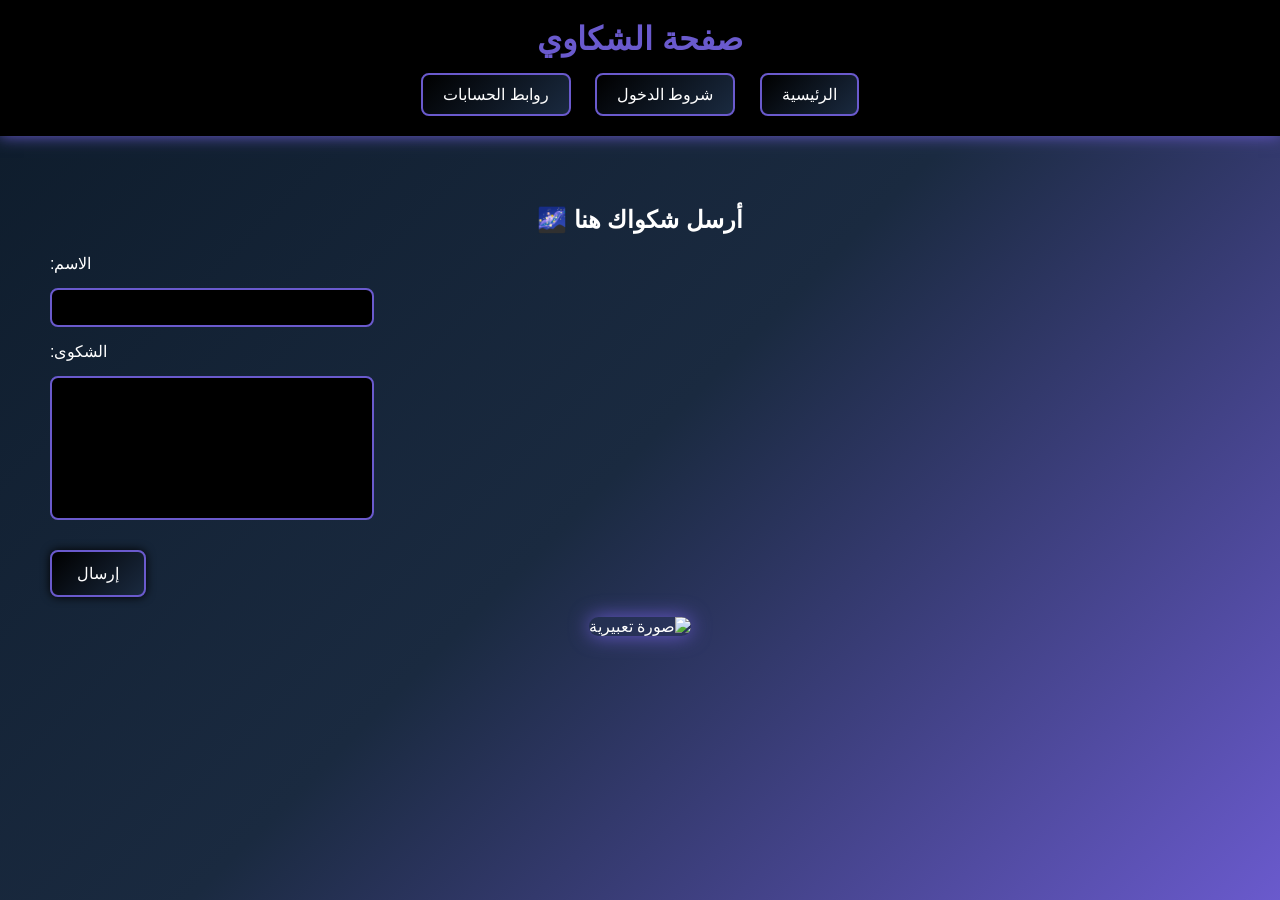
==== complaints.html @ ffcff557 "Add files via upload" ====
<!DOCTYPE html>
<html lang="ar">
<head>
  <meta charset="UTF-8">
  <title>الشكاوي</title>
  <link rel="stylesheet" href="style.css">
  <script src="script.js" defer></script>
</head>
<body>
  <header>
    <h1>صفحة الشكاوي</h1>
    <nav>
      <a href="index.html">الرئيسية</a>
      <a href="rules.html">شروط الدخول</a>
      <a href="links.html">روابط الحسابات</a>
    </nav>
  </header>

  <section class="form-section">
    <h2>أرسل شكواك هنا 🌌</h2>
    <form>
      <label>الاسم:</label>
      <input type="text" required>
      <label>الشكوى:</label>
      <textarea required></textarea>
      <button type="submit">إرسال</button>
    </form>
    <img src="complaint.jpg" alt="صورة تعبيرية">
  </section>
</body>
</html>
---- style.css ----
/* إعدادات عامة */
body {
  margin: 0;
  font-family: 'Poppins', sans-serif;
  background: linear-gradient(135deg, #0d1b2a, #1a2a40, #6a5acd);
  color: #fff;
  min-height: 100vh;
  direction: rtl; /* من اليمين لليسار */
  text-align: right; /* النصوص تبدأ من اليمين */
}

/* الهيدر */
header {
  background: #000;
  padding: 20px;
  text-align: center;
  box-shadow: 0 0 15px #6a5acd;
}

header h1 {
  color: #6a5acd;
  margin: 0;
}

/* روابط التنقل كأزرار */
nav {
  margin-top: 15px;
}

nav a {
  display: inline-block;
  padding: 10px 20px;
  margin: 0 10px;
  color: #fff;
  border: 2px solid #6a5acd;
  border-radius: 8px;
  text-decoration: none;
  background: linear-gradient(135deg, #000, #1a2a40);
  transition: all 0.3s ease;
  box-shadow: 0 0 10px #000;
  animation: pulse 2s infinite;
}

nav a:hover {
  background: linear-gradient(135deg, #1a2a40, #6a5acd);
  color: #00aaff;
  box-shadow: 0 0 20px #6a5acd, 0 0 40px #00aaff;
  transform: scale(1.1);
}

/* الأقسام */
section {
  text-align: center;
  padding: 50px;
}

section img {
  width: 400px;
  border-radius: 15px;
  box-shadow: 0 0 20px #6a5acd;
  margin-top: 20px;
}

/* الأزرار */
button {
  background: linear-gradient(135deg, #000, #1a2a40);
  color: #fff;
  border: 2px solid #6a5acd;
  padding: 12px 25px;
  font-size: 16px;
  border-radius: 8px;
  cursor: pointer;
  transition: all 0.3s ease;
  box-shadow: 0 0 10px #000;
  margin-top: 15px;
  animation: pulse 2s infinite;
}

button:hover {
  background: linear-gradient(135deg, #1a2a40, #6a5acd);
  color: #00aaff;
  box-shadow: 0 0 20px #6a5acd, 0 0 40px #00aaff;
  transform: scale(1.05);
}

/* تأثير وميض متكرر */
@keyframes pulse {
  0% { box-shadow: 0 0 10px #6a5acd; }
  50% { box-shadow: 0 0 20px #00aaff; }
  100% { box-shadow: 0 0 10px #6a5acd; }
}

/* الفورم */
form {
  display: flex;
  flex-direction: column;
  align-items: flex-end; /* الحقول تبدأ من اليمين */
  gap: 15px;
}

input, textarea {
  width: 300px;
  padding: 10px;
  border-radius: 8px;
  border: 2px solid #6a5acd;
  background: #000;
  color: #fff;
}

textarea {
  height: 120px;
  resize: none;
}

/* روابط الحسابات كأزرار */
.social-links {
  display: flex;
  justify-content: center;
  gap: 20px;
  flex-wrap: wrap;
  margin-top: 30px;
}

.social-links a {
  display: inline-block;
  text-decoration: none;
  color: #fff;
  border: 2px solid #6a5acd;
  border-radius: 8px;
  padding: 12px 25px;
  background: linear-gradient(135deg, #000, #1a2a40);
  transition: all 0.3s ease;
  box-shadow: 0 0 10px #000;
  animation: pulse 2s infinite;
}

.social-links a:hover {
  background: linear-gradient(135deg, #1a2a40, #6a5acd);
  color: #00aaff;
  box-shadow: 0 0 20px #6a5acd, 0 0 40px #00aaff;
  transform: scale(1.1);
}

/* بوكسات القوانين */
.rules {
  display: flex;
  flex-direction: column;
  align-items: flex-end; /* البوكسات تبدأ من اليمين */
  gap: 20px;
}

.rule-box {
  background: linear-gradient(135deg, #000, #1a2a40);
  border: 2px solid #6a5acd;
  border-radius: 12px;
  padding: 20px;
  width: 80%;
  max-width: 600px;
  color: #fff;
  box-shadow: 0 0 15px #6a5acd;
  display: flex;
  align-items: center;
  gap: 15px;
  transition: transform 0.3s ease, box-shadow 0.3s ease;
}

.rule-box:hover {
  transform: scale(1.05);
  box-shadow: 0 0 25px #00aaff, 0 0 40px #6a5acd;
}

.rule-number {
  background: #6a5acd;
  color: #fff;
  font-weight: bold;
  font-size: 20px;
  border-radius: 50%;
  width: 40px;
  height: 40px;
  display: flex;
  align-items: center;
  justify-content: center;
  box-shadow: 0 0 10px #00aaff;
}

/* الفوتر */
footer {
  background: #000;
  text-align: center;
  padding: 15px;
  margin-top: 30px;
  box-shadow: 0 -5px 15px #6a5acd;
}
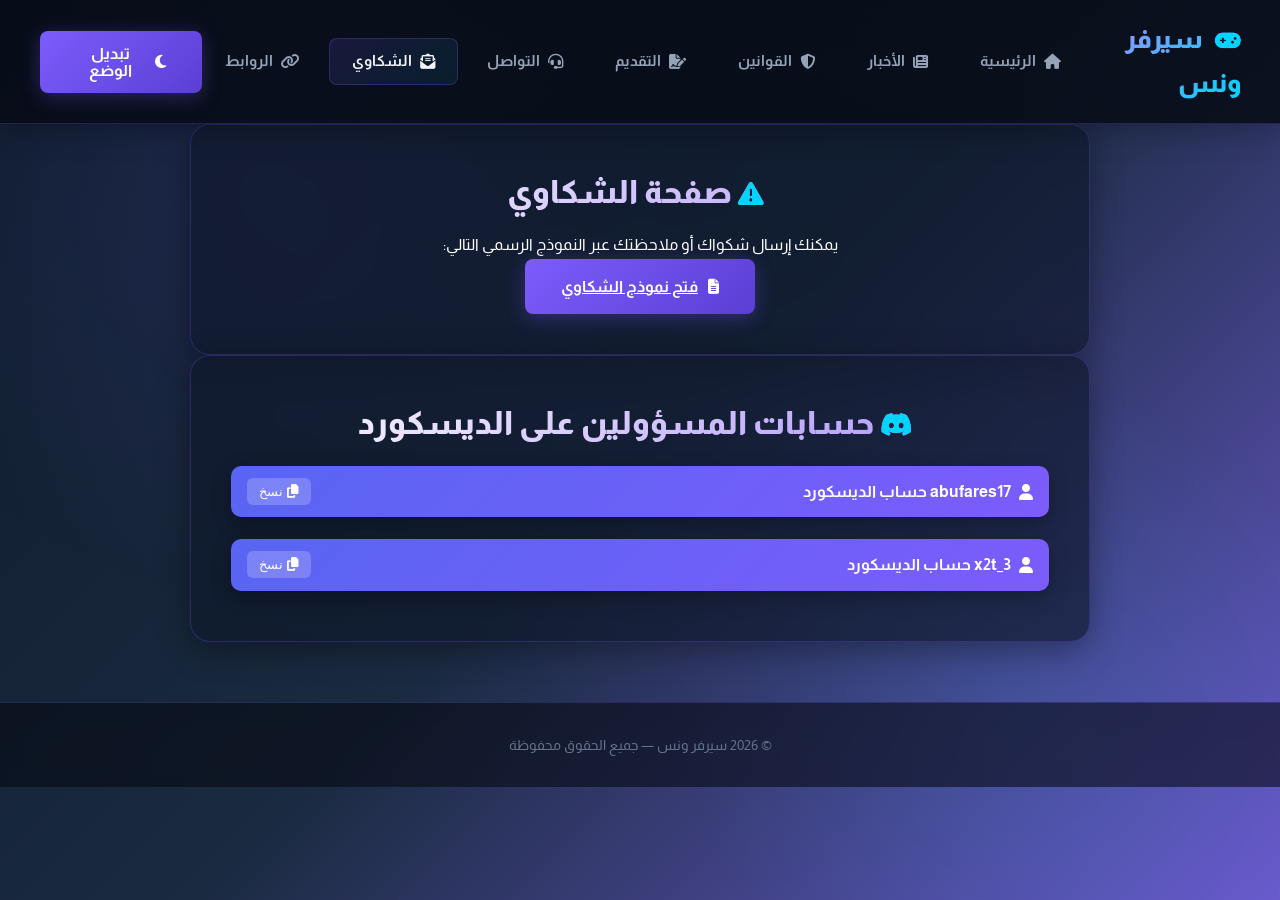
==== commit 0b594591: "Add files via upload" ====
--- a/complaints.html
+++ b/complaints.html
@@ -1,31 +1,98 @@
-<!DOCTYPE html>
-<html lang="ar">
-<head>
-  <meta charset="UTF-8">
-  <title>الشكاوي</title>
-  <link rel="stylesheet" href="style.css">
-  <script src="script.js" defer></script>
-</head>
-<body>
-  <header>
-    <h1>صفحة الشكاوي</h1>
-    <nav>
-      <a href="index.html">الرئيسية</a>
-      <a href="rules.html">شروط الدخول</a>
-      <a href="links.html">روابط الحسابات</a>
-    </nav>
-  </header>
-
-  <section class="form-section">
-    <h2>أرسل شكواك هنا 🌌</h2>
-    <form>
-      <label>الاسم:</label>
-      <input type="text" required>
-      <label>الشكوى:</label>
-      <textarea required></textarea>
-      <button type="submit">إرسال</button>
-    </form>
-    <img src="complaint.jpg" alt="صورة تعبيرية">
-  </section>
-</body>
-</html>
+<!DOCTYPE html>
+<html lang="ar">
+<head>
+  <meta charset="UTF-8">
+  <title>سيرفر ونس | الشكاوي</title>
+  <link rel="stylesheet" href="https://cdnjs.cloudflare.com/ajax/libs/font-awesome/6.5.1/css/all.min.css">
+  <link rel="stylesheet" href="style.css">
+</head>
+<body class="night-mode">
+
+<header>
+  <h1><i class="fa-solid fa-gamepad"></i> سيرفر ونس</h1>
+  <nav>
+    <a href="index.html"><i class="fa-solid fa-house"></i> الرئيسية</a>
+    <a href="news.html"><i class="fa-solid fa-newspaper"></i> الأخبار</a>
+    <a href="rules.html"><i class="fa-solid fa-shield-halved"></i> القوانين</a>
+    <a href="apply.html"><i class="fa-solid fa-file-signature"></i> التقديم</a>
+    <a href="contact.html"><i class="fa-solid fa-headset"></i> التواصل</a>
+    <a href="complaints.html" class="active"><i class="fa-solid fa-envelope-open-text"></i> الشكاوي</a>
+    <a href="links.html"><i class="fa-solid fa-link"></i> الروابط</a>
+  </nav>
+  <button id="modeToggle" class="btn"><i class="fa-solid fa-moon"></i> تبديل الوضع</button>
+</header>
+
+<!-- قسم الشكاوي -->
+<section class="glass-card">
+  <h2><i class="fa-solid fa-triangle-exclamation"></i> صفحة الشكاوي</h2>
+  <p>يمكنك إرسال شكواك أو ملاحظتك عبر النموذج الرسمي التالي:</p>
+
+  <div class="complaints-link">
+    <a href="https://forms.gle/DbbX9e5qrX4xj8S47" target="_blank" class="btn">
+      <i class="fa-solid fa-file-lines"></i> فتح نموذج الشكاوي
+    </a>
+  </div>
+</section>
+
+<!-- حسابات المسؤولين على الديسكورد -->
+<section class="discord-accounts glass-card">
+  <h2><i class="fa-brands fa-discord"></i> حسابات المسؤولين على الديسكورد</h2>
+  <ul class="discord-list">
+    <li>
+      <span class="discord-user"><i class="fa-solid fa-user"></i> abufares17     حساب الديسكورد</span>
+      <button class="copy-btn"><i class="fa-solid fa-copy"></i> نسخ</button>
+    </li>
+    <li>
+      <span class="discord-user"><i class="fa-solid fa-user"></i> x2t_3     حساب الديسكورد</span>
+      <button class="copy-btn"><i class="fa-solid fa-copy"></i> نسخ</button>
+    </li>
+  </ul>
+</section>
+
+<!-- Toast للإشعارات -->
+<div id="toast" class="toast"></div>
+
+<footer>
+  <p>© 2026 سيرفر ونس — جميع الحقوق محفوظة</p>
+</footer>
+
+<script>
+  // تبديل الوضع الليلي والنهاري
+  const toggleBtn = document.getElementById("modeToggle");
+  toggleBtn.addEventListener("click", () => {
+    const body = document.body;
+    if (body.classList.contains("night-mode")) {
+      body.classList.remove("night-mode");
+      body.classList.add("day-mode");
+      toggleBtn.innerHTML = '<i class="fa-solid fa-sun"></i> الوضع النهاري';
+    } else {
+      body.classList.remove("day-mode");
+      body.classList.add("night-mode");
+      toggleBtn.innerHTML = '<i class="fa-solid fa-moon"></i> الوضع الليلي';
+    }
+  });
+
+  // دالة إظهار Toast
+  function showToast(message, type = "success") {
+    const toast = document.getElementById("toast");
+    if (!toast) return;
+    toast.textContent = message;
+    toast.className = "toast " + type + " show";
+    setTimeout(() => { toast.classList.remove("show"); }, 3000);
+  }
+
+  // أزرار نسخ حسابات الديسكورد
+  document.querySelectorAll(".copy-btn").forEach((btn) => {
+    btn.addEventListener("click", () => {
+      const user = btn.parentElement.querySelector(".discord-user").textContent.trim();
+      navigator.clipboard.writeText(user).then(() => {
+        showToast("📋 تم نسخ الحساب: " + user);
+      }).catch(() => {
+        showToast("❌ حدث خطأ أثناء النسخ", "error");
+      });
+    });
+  });
+</script>
+
+</body>
+</html>
--- a/style.css
+++ b/style.css
@@ -1,193 +1,815 @@
-/* إعدادات عامة */
-body {
-  margin: 0;
-  font-family: 'Poppins', sans-serif;
-  background: linear-gradient(135deg, #0d1b2a, #1a2a40, #6a5acd);
-  color: #fff;
-  min-height: 100vh;
-  direction: rtl; /* من اليمين لليسار */
-  text-align: right; /* النصوص تبدأ من اليمين */
-}
-
-/* الهيدر */
-header {
-  background: #000;
-  padding: 20px;
-  text-align: center;
-  box-shadow: 0 0 15px #6a5acd;
-}
-
-header h1 {
-  color: #6a5acd;
-  margin: 0;
-}
-
-/* روابط التنقل كأزرار */
-nav {
-  margin-top: 15px;
-}
-
-nav a {
-  display: inline-block;
-  padding: 10px 20px;
-  margin: 0 10px;
-  color: #fff;
-  border: 2px solid #6a5acd;
-  border-radius: 8px;
-  text-decoration: none;
-  background: linear-gradient(135deg, #000, #1a2a40);
-  transition: all 0.3s ease;
-  box-shadow: 0 0 10px #000;
-  animation: pulse 2s infinite;
-}
-
-nav a:hover {
-  background: linear-gradient(135deg, #1a2a40, #6a5acd);
-  color: #00aaff;
-  box-shadow: 0 0 20px #6a5acd, 0 0 40px #00aaff;
-  transform: scale(1.1);
-}
-
-/* الأقسام */
-section {
-  text-align: center;
-  padding: 50px;
-}
-
-section img {
-  width: 400px;
-  border-radius: 15px;
-  box-shadow: 0 0 20px #6a5acd;
-  margin-top: 20px;
-}
-
-/* الأزرار */
-button {
-  background: linear-gradient(135deg, #000, #1a2a40);
-  color: #fff;
-  border: 2px solid #6a5acd;
-  padding: 12px 25px;
-  font-size: 16px;
-  border-radius: 8px;
-  cursor: pointer;
-  transition: all 0.3s ease;
-  box-shadow: 0 0 10px #000;
-  margin-top: 15px;
-  animation: pulse 2s infinite;
-}
-
-button:hover {
-  background: linear-gradient(135deg, #1a2a40, #6a5acd);
-  color: #00aaff;
-  box-shadow: 0 0 20px #6a5acd, 0 0 40px #00aaff;
-  transform: scale(1.05);
-}
-
-/* تأثير وميض متكرر */
-@keyframes pulse {
-  0% { box-shadow: 0 0 10px #6a5acd; }
-  50% { box-shadow: 0 0 20px #00aaff; }
-  100% { box-shadow: 0 0 10px #6a5acd; }
-}
-
-/* الفورم */
-form {
-  display: flex;
-  flex-direction: column;
-  align-items: flex-end; /* الحقول تبدأ من اليمين */
-  gap: 15px;
-}
-
-input, textarea {
-  width: 300px;
-  padding: 10px;
-  border-radius: 8px;
-  border: 2px solid #6a5acd;
-  background: #000;
-  color: #fff;
-}
-
-textarea {
-  height: 120px;
-  resize: none;
-}
-
-/* روابط الحسابات كأزرار */
-.social-links {
-  display: flex;
-  justify-content: center;
-  gap: 20px;
-  flex-wrap: wrap;
-  margin-top: 30px;
-}
-
-.social-links a {
-  display: inline-block;
-  text-decoration: none;
-  color: #fff;
-  border: 2px solid #6a5acd;
-  border-radius: 8px;
-  padding: 12px 25px;
-  background: linear-gradient(135deg, #000, #1a2a40);
-  transition: all 0.3s ease;
-  box-shadow: 0 0 10px #000;
-  animation: pulse 2s infinite;
-}
-
-.social-links a:hover {
-  background: linear-gradient(135deg, #1a2a40, #6a5acd);
-  color: #00aaff;
-  box-shadow: 0 0 20px #6a5acd, 0 0 40px #00aaff;
-  transform: scale(1.1);
-}
-
-/* بوكسات القوانين */
-.rules {
-  display: flex;
-  flex-direction: column;
-  align-items: flex-end; /* البوكسات تبدأ من اليمين */
-  gap: 20px;
-}
-
-.rule-box {
-  background: linear-gradient(135deg, #000, #1a2a40);
-  border: 2px solid #6a5acd;
-  border-radius: 12px;
-  padding: 20px;
-  width: 80%;
-  max-width: 600px;
-  color: #fff;
-  box-shadow: 0 0 15px #6a5acd;
-  display: flex;
-  align-items: center;
-  gap: 15px;
-  transition: transform 0.3s ease, box-shadow 0.3s ease;
-}
-
-.rule-box:hover {
-  transform: scale(1.05);
-  box-shadow: 0 0 25px #00aaff, 0 0 40px #6a5acd;
-}
-
-.rule-number {
-  background: #6a5acd;
-  color: #fff;
-  font-weight: bold;
-  font-size: 20px;
-  border-radius: 50%;
-  width: 40px;
-  height: 40px;
-  display: flex;
-  align-items: center;
-  justify-content: center;
-  box-shadow: 0 0 10px #00aaff;
-}
-
-/* الفوتر */
-footer {
-  background: #000;
-  text-align: center;
-  padding: 15px;
-  margin-top: 30px;
-  box-shadow: 0 -5px 15px #6a5acd;
-}
+@import url('https://fonts.googleapis.com/css2?family=Almarai:wght@300;400;700;800&display=swap');
+.discord-list {
+  list-style: none;
+  padding: 0;
+  margin-top: 16px;
+}
+
+.discord-list li {
+  background: linear-gradient(135deg, #5865F2, #7c5cfc);
+  color: #fff;
+  padding: 12px 16px;
+  border-radius: 10px;
+  display: flex;
+  justify-content: space-between;
+  align-items: center;
+  margin-bottom: 10px;
+}
+
+.copy-btn {
+  background: rgba(255,255,255,0.2);
+  border: none;
+  color: #fff;
+  padding: 6px 12px;
+  border-radius: 6px;
+  cursor: pointer;
+}
+
+.copy-btn:hover {
+  background: rgba(255,255,255,0.4);
+}
+
+.toast {
+  position: fixed;
+  bottom: 20px;
+  right: 20px;
+  background: #333;
+  color: #fff;
+  padding: 10px 16px;
+  border-radius: 6px;
+  opacity: 0;
+  transition: opacity 0.3s;
+}
+
+.toast.show {
+  opacity: 1;
+}
+
+/* الوضع النهاري */
+body.day-mode {
+  background: linear-gradient(135deg, #f0f0f0, #ffffff);
+  color: #000;
+}
+
+header.day-mode, footer.day-mode {
+  background: #e0e0e0;
+  color: #000;
+  box-shadow: 0 0 10px #999;
+}
+
+nav a.day-mode {
+  background: #fff;
+  color: #000;
+  border: 2px solid #999;
+}
+
+/* الوضع الليلي */
+body.night-mode {
+  background: linear-gradient(135deg, #0d1b2a, #1a2a40, #6a5acd);
+  color: #fff;
+}
+
+header.night-mode, footer.night-mode {
+  background: #000;
+  color: #fff;
+  box-shadow: 0 0 15px #6a5acd;
+}
+
+nav a.night-mode {
+  background: linear-gradient(135deg, #000, #1a2a40);
+  color: #fff;
+  border: 2px solid #6a5acd;
+}
+
+/* ===== CSS Variables ===== */
+:root {
+  --primary: #7c5cfc;
+  --primary-light: #a78bfa;
+  --primary-dark: #5b3fd4;
+  --accent: #00d4ff;
+  --accent-glow: rgba(0, 212, 255, 0.3);
+  --bg-deep: #070b14;
+  --bg-dark: #0c1222;
+  --bg-card: rgba(15, 23, 42, 0.65);
+  --bg-glass: rgba(124, 92, 252, 0.08);
+  --border-glass: rgba(124, 92, 252, 0.25);
+  --text-primary: #f1f5f9;
+  --text-secondary: #94a3b8;
+  --text-muted: #64748b;
+  --radius-sm: 8px;
+  --radius-md: 14px;
+  --radius-lg: 20px;
+  --radius-xl: 28px;
+  --shadow-glow: 0 0 30px rgba(124, 92, 252, 0.15);
+  --shadow-card: 0 8px 32px rgba(0, 0, 0, 0.35);
+  --transition: all 0.35s cubic-bezier(0.4, 0, 0.2, 1);
+}
+
+/* ===== Reset & Base ===== */
+*, *::before, *::after {
+  margin: 0;
+  padding: 0;
+  box-sizing: border-box;
+}
+
+html {
+  scroll-behavior: smooth;
+}
+
+body {
+  font-family: 'Almarai', sans-serif;
+  background: var(--bg-deep);
+  color: var(--text-primary);
+  min-height: 100vh;
+  direction: rtl;
+  text-align: right;
+  overflow-x: hidden;
+  line-height: 1.7;
+}
+
+/* ===== Animated Background ===== */
+body::before {
+  content: '';
+  position: fixed;
+  top: 0;
+  left: 0;
+  width: 100%;
+  height: 100%;
+  background:
+    radial-gradient(ellipse 600px 600px at 20% 20%, rgba(124, 92, 252, 0.12) 0%, transparent 70%),
+    radial-gradient(ellipse 500px 500px at 80% 80%, rgba(0, 212, 255, 0.08) 0%, transparent 70%),
+    radial-gradient(ellipse 400px 400px at 50% 50%, rgba(124, 92, 252, 0.05) 0%, transparent 70%);
+  pointer-events: none;
+  z-index: 0;
+  animation: bgShift 12s ease-in-out infinite alternate;
+}
+
+@keyframes bgShift {
+  0% { opacity: 0.7; transform: scale(1); }
+  100% { opacity: 1; transform: scale(1.05); }
+}
+
+/* ===== Header ===== */
+header {
+  position: sticky;
+  top: 0;
+  z-index: 100;
+  background: rgba(7, 11, 20, 0.85);
+  backdrop-filter: blur(20px);
+  -webkit-backdrop-filter: blur(20px);
+  border-bottom: 1px solid var(--border-glass);
+  padding: 18px 40px;
+  display: flex;
+  align-items: center;
+  justify-content: space-between;
+  box-shadow: 0 4px 30px rgba(0, 0, 0, 0.3);
+}
+
+header h1 {
+  font-size: 1.6rem;
+  font-weight: 800;
+  background: linear-gradient(135deg, var(--primary-light), var(--accent));
+  -webkit-background-clip: text;
+  -webkit-text-fill-color: transparent;
+  background-clip: text;
+  letter-spacing: -0.5px;
+}
+
+header h1 i {
+  -webkit-text-fill-color: var(--accent);
+  margin-left: 8px;
+  font-size: 1.3rem;
+}
+
+/* ===== Navigation ===== */
+nav {
+  display: flex;
+  align-items: center;
+  gap: 6px;
+}
+
+nav a {
+  display: inline-flex;
+  align-items: center;
+  gap: 8px;
+  padding: 10px 22px;
+  color: var(--text-secondary);
+  text-decoration: none;
+  font-size: 0.92rem;
+  font-weight: 700;
+  border-radius: var(--radius-sm);
+  border: 1px solid transparent;
+  background: transparent;
+  transition: var(--transition);
+  position: relative;
+}
+
+nav a i {
+  font-size: 0.95rem;
+  transition: var(--transition);
+}
+
+nav a:hover {
+  color: var(--text-primary);
+  background: var(--bg-glass);
+  border-color: var(--border-glass);
+  transform: translateY(-2px);
+}
+
+nav a:hover i {
+  color: var(--accent);
+}
+
+nav a.active {
+  color: var(--text-primary);
+  background: linear-gradient(135deg, rgba(124, 92, 252, 0.15), rgba(0, 212, 255, 0.08));
+  border-color: var(--border-glass);
+}
+
+/* ===== Hero Section ===== */
+.hero {
+  position: relative;
+  z-index: 1;
+  text-align: center;
+  padding: 100px 40px 80px;
+  max-width: 900px;
+  margin: 0 auto;
+}
+
+.hero h2 {
+  font-size: 2.8rem;
+  font-weight: 800;
+  line-height: 1.3;
+  margin-bottom: 20px;
+  background: linear-gradient(135deg, #ffffff, var(--primary-light));
+  -webkit-background-clip: text;
+  -webkit-text-fill-color: transparent;
+  background-clip: text;
+}
+
+.hero h2 i {
+  -webkit-text-fill-color: var(--accent);
+  font-size: 2.2rem;
+  animation: floatIcon 3s ease-in-out infinite;
+}
+
+@keyframes floatIcon {
+  0%, 100% { transform: translateY(0); }
+  50% { transform: translateY(-8px); }
+}
+
+.hero p {
+  font-size: 1.2rem;
+  color: var(--text-secondary);
+  margin-bottom: 40px;
+  max-width: 550px;
+  margin-left: auto;
+  margin-right: auto;
+}
+
+.hero .hero-badge {
+  display: inline-flex;
+  align-items: center;
+  gap: 8px;
+  background: var(--bg-glass);
+  border: 1px solid var(--border-glass);
+  border-radius: 50px;
+  padding: 8px 20px;
+  font-size: 0.85rem;
+  color: var(--primary-light);
+  margin-bottom: 24px;
+  backdrop-filter: blur(10px);
+}
+
+.hero .hero-badge i {
+  color: var(--accent);
+}
+
+.hero img {
+  width: 100%;
+  max-width: 550px;
+  border-radius: var(--radius-lg);
+  border: 1px solid var(--border-glass);
+  box-shadow:
+    0 20px 60px rgba(0, 0, 0, 0.4),
+    0 0 40px rgba(124, 92, 252, 0.1);
+  transition: var(--transition);
+  margin-top: 20px;
+}
+
+.hero img:hover {
+  transform: scale(1.02);
+  box-shadow:
+    0 25px 70px rgba(0, 0, 0, 0.5),
+    0 0 60px rgba(124, 92, 252, 0.2);
+}
+
+/* ===== Page Sections ===== */
+section {
+  position: relative;
+  z-index: 1;
+  text-align: center;
+  padding: 60px 40px 80px;
+  max-width: 900px;
+  margin: 0 auto;
+}
+
+section h2 {
+  font-size: 2rem;
+  font-weight: 800;
+  margin-bottom: 12px;
+  background: linear-gradient(135deg, #ffffff, var(--primary-light));
+  -webkit-background-clip: text;
+  -webkit-text-fill-color: transparent;
+  background-clip: text;
+}
+
+section h2 i {
+  -webkit-text-fill-color: var(--accent);
+  margin-right: 10px;
+  font-size: 1.6rem;
+}
+
+section > p.section-desc {
+  color: var(--text-secondary);
+  font-size: 1.05rem;
+  margin-bottom: 40px;
+}
+
+/* ===== Glass Card ===== */
+.glass-card {
+  background: var(--bg-card);
+  backdrop-filter: blur(16px);
+  -webkit-backdrop-filter: blur(16px);
+  border: 1px solid var(--border-glass);
+  border-radius: var(--radius-lg);
+  padding: 40px;
+  box-shadow: var(--shadow-card);
+}
+
+/* ===== Form Styles ===== */
+.form-section {
+  text-align: center;
+}
+
+form {
+  display: flex;
+  flex-direction: column;
+  align-items: center;
+  gap: 20px;
+  max-width: 500px;
+  margin: 30px auto 0;
+}
+
+.form-group {
+  width: 100%;
+  text-align: right;
+}
+
+.form-group label {
+  display: flex;
+  align-items: center;
+  gap: 8px;
+  font-size: 0.95rem;
+  font-weight: 700;
+  color: var(--text-secondary);
+  margin-bottom: 8px;
+}
+
+.form-group label i {
+  color: var(--primary-light);
+  font-size: 0.85rem;
+}
+
+input, textarea {
+  width: 100%;
+  padding: 14px 18px;
+  border-radius: var(--radius-md);
+  border: 1px solid var(--border-glass);
+  background: rgba(12, 18, 34, 0.8);
+  color: var(--text-primary);
+  font-family: 'Almarai', sans-serif;
+  font-size: 0.95rem;
+  transition: var(--transition);
+  outline: none;
+  direction: rtl;
+}
+
+input:focus, textarea:focus {
+  border-color: var(--primary);
+  box-shadow: 0 0 0 3px rgba(124, 92, 252, 0.15);
+}
+
+input::placeholder, textarea::placeholder {
+  color: var(--text-muted);
+}
+
+textarea {
+  height: 140px;
+  resize: vertical;
+}
+
+/* ===== Buttons ===== */
+.btn {
+  display: inline-flex;
+  align-items: center;
+  justify-content: center;
+  gap: 10px;
+  padding: 14px 36px;
+  font-size: 1rem;
+  font-weight: 700;
+  font-family: 'Almarai', sans-serif;
+  color: #fff;
+  background: linear-gradient(135deg, var(--primary), var(--primary-dark));
+  border: none;
+  border-radius: var(--radius-sm);
+  cursor: pointer;
+  transition: var(--transition);
+  box-shadow: 0 4px 20px rgba(124, 92, 252, 0.3);
+  position: relative;
+  overflow: hidden;
+}
+
+.btn::before {
+  content: '';
+  position: absolute;
+  top: 0;
+  left: -100%;
+  width: 100%;
+  height: 100%;
+  background: linear-gradient(90deg, transparent, rgba(255,255,255,0.1), transparent);
+  transition: left 0.5s ease;
+}
+
+.btn:hover::before {
+  left: 100%;
+}
+
+.btn:hover {
+  transform: translateY(-3px);
+  box-shadow: 0 8px 30px rgba(124, 92, 252, 0.45);
+}
+
+.btn:active {
+  transform: translateY(-1px);
+}
+
+.btn i {
+  font-size: 0.95rem;
+}
+
+/* ===== Rules Section ===== */
+.rules {
+  display: flex;
+  flex-direction: column;
+  align-items: center;
+  gap: 16px;
+  padding-top: 10px;
+}
+
+.rule-box {
+  width: 100%;
+  max-width: 650px;
+  background: var(--bg-card);
+  backdrop-filter: blur(16px);
+  -webkit-backdrop-filter: blur(16px);
+  border: 1px solid var(--border-glass);
+  border-radius: var(--radius-md);
+  padding: 22px 28px;
+  display: flex;
+  align-items: center;
+  gap: 18px;
+  transition: var(--transition);
+  cursor: default;
+  animation: slideInRight 0.5s ease backwards;
+}
+
+.rule-box:nth-child(1) { animation-delay: 0.1s; }
+.rule-box:nth-child(2) { animation-delay: 0.2s; }
+.rule-box:nth-child(3) { animation-delay: 0.3s; }
+.rule-box:nth-child(4) { animation-delay: 0.4s; }
+
+@keyframes slideInRight {
+  from {
+    opacity: 0;
+    transform: translateX(30px);
+  }
+  to {
+    opacity: 1;
+    transform: translateX(0);
+  }
+}
+
+.rule-box:hover {
+  transform: translateY(-4px);
+  border-color: var(--primary);
+  box-shadow: 0 12px 40px rgba(124, 92, 252, 0.15);
+}
+
+.rule-icon {
+  width: 48px;
+  height: 48px;
+  min-width: 48px;
+  border-radius: 12px;
+  background: linear-gradient(135deg, var(--primary), var(--accent));
+  display: flex;
+  align-items: center;
+  justify-content: center;
+  font-size: 1.15rem;
+  color: #fff;
+  box-shadow: 0 4px 15px rgba(124, 92, 252, 0.3);
+}
+
+.rule-content {
+  flex: 1;
+}
+
+.rule-content .rule-label {
+  font-size: 0.75rem;
+  font-weight: 700;
+  color: var(--primary-light);
+  letter-spacing: 1px;
+  text-transform: uppercase;
+  margin-bottom: 4px;
+}
+
+.rule-content p {
+  font-size: 1rem;
+  color: var(--text-primary);
+  line-height: 1.5;
+}
+
+/* ===== Social Links Section ===== */
+.social-links {
+  display: grid;
+  grid-template-columns: repeat(auto-fit, minmax(200px, 1fr));
+  gap: 16px;
+  margin-top: 30px;
+  max-width: 650px;
+  margin-left: auto;
+  margin-right: auto;
+}
+
+.social-links a {
+  display: flex;
+  align-items: center;
+  justify-content: center;
+  gap: 12px;
+  text-decoration: none;
+  color: var(--text-primary);
+  background: var(--bg-card);
+  backdrop-filter: blur(16px);
+  -webkit-backdrop-filter: blur(16px);
+  border: 1px solid var(--border-glass);
+  border-radius: var(--radius-md);
+  padding: 18px 24px;
+  font-weight: 700;
+  font-size: 1rem;
+  transition: var(--transition);
+}
+
+.social-links a i {
+  font-size: 1.3rem;
+  transition: var(--transition);
+}
+
+.social-links a.discord { --link-color: #5865F2; }
+.social-links a.facebook { --link-color: #1877F2; }
+.social-links a.instagram { --link-color: #E4405F; }
+.social-links a.twitter { --link-color: #1DA1F2; }
+
+.social-links a:hover {
+  transform: translateY(-4px);
+  border-color: var(--link-color, var(--primary));
+  box-shadow: 0 12px 40px rgba(0, 0, 0, 0.3), 0 0 20px color-mix(in srgb, var(--link-color, var(--primary)) 25%, transparent);
+  background: linear-gradient(135deg, var(--bg-card), color-mix(in srgb, var(--link-color, var(--primary)) 8%, transparent));
+}
+
+.social-links a:hover i {
+  color: var(--link-color, var(--accent));
+  transform: scale(1.15);
+}
+
+/* ===== Footer ===== */
+footer {
+  position: relative;
+  z-index: 1;
+  text-align: center;
+  padding: 30px 40px;
+  margin-top: 60px;
+  border-top: 1px solid var(--border-glass);
+  background: rgba(7, 11, 20, 0.6);
+  backdrop-filter: blur(10px);
+}
+
+footer p {
+  color: var(--text-muted);
+  font-size: 0.9rem;
+}
+
+footer i {
+  color: var(--primary-light);
+  margin: 0 4px;
+}
+
+/* ===== Star Trail Effect ===== */
+.star {
+  position: absolute;
+  width: 4px;
+  height: 4px;
+  background: var(--accent);
+  border-radius: 50%;
+  pointer-events: none;
+  animation: starFade 0.8s ease-out forwards;
+  z-index: 9999;
+  box-shadow: 0 0 6px var(--accent), 0 0 12px rgba(124, 92, 252, 0.3);
+}
+
+@keyframes starFade {
+  0% {
+    opacity: 1;
+    transform: scale(1);
+  }
+  100% {
+    opacity: 0;
+    transform: scale(0) translateY(-20px);
+  }
+}
+
+/* ===== Toast / Success Message ===== */
+.toast {
+  position: fixed;
+  bottom: 30px;
+  left: 50%;
+  transform: translateX(-50%) translateY(100px);
+  background: linear-gradient(135deg, #7c5cfc, #5865F2);
+  color: #fff;
+  padding: 12px 24px;
+  border-radius: 8px;
+  font-weight: 700;
+  font-size: 0.95rem;
+  box-shadow: 0 10px 40px rgba(124, 92, 252, 0.4);
+  opacity: 0;
+  transition: all 0.4s ease;
+  z-index: 9999;
+}
+
+.toast.show {
+  opacity: 1;
+  transform: translateX(-50%) translateY(0);
+}
+
+.toast.error {
+  background: linear-gradient(135deg, #ff4d4d, #d93636);
+}
+
+
+.toast.show {
+  opacity: 1;
+  transform: translateX(-50%) translateY(0);
+}
+
+/* ===== Responsive ===== */
+@media (max-width: 768px) {
+  header {
+    flex-direction: column;
+    gap: 14px;
+    padding: 16px 20px;
+  }
+
+  nav {
+    flex-wrap: wrap;
+    justify-content: center;
+    gap: 4px;
+  }
+
+  nav a {
+    padding: 8px 14px;
+    font-size: 0.82rem;
+  }
+
+  .hero {
+    padding: 60px 20px 50px;
+  }
+
+  .hero h2 {
+    font-size: 1.8rem;
+  }
+
+  .hero p {
+    font-size: 1rem;
+  }
+
+  section {
+    padding: 40px 20px 60px;
+  }
+
+  section h2 {
+    font-size: 1.5rem;
+  }
+
+  .rule-box {
+    padding: 16px 18px;
+  }
+
+  .social-links {
+    grid-template-columns: 1fr;
+  }
+
+  form {
+    padding: 0 10px;
+  }
+}
+.discord-list {
+  list-style: none;
+  padding: 0;
+  margin-top: 16px;
+  display: flex;
+  flex-direction: column;
+  gap: 12px;
+}
+
+.discord-list li {
+  background: linear-gradient(135deg, #5865F2, #7c5cfc);
+  color: #fff;
+  padding: 12px 16px;
+  border-radius: 10px;
+  display: flex;
+  justify-content: space-between;
+  align-items: center;
+  box-shadow: 0 6px 20px rgba(0,0,0,0.3);
+  transition: transform 0.3s ease, box-shadow 0.3s ease;
+}
+
+.discord-list li:hover {
+  transform: translateY(-4px);
+  box-shadow: 0 10px 30px rgba(0,0,0,0.4);
+}
+
+.discord-user {
+  font-weight: 700;
+  font-size: 1rem;
+  display: flex;
+  align-items: center;
+  gap: 8px;
+}
+
+.copy-btn {
+  background: rgba(255,255,255,0.2);
+  border: none;
+  color: #fff;
+  padding: 6px 12px;
+  border-radius: 6px;
+  cursor: pointer;
+  transition: background 0.3s ease;
+}
+
+.copy-btn:hover {
+  background: rgba(255,255,255,0.4);
+}
+.memes-grid {
+  display: grid;
+  grid-template-columns: repeat(auto-fit, minmax(280px, 1fr));
+  gap: 20px;
+  margin-top: 20px;
+}
+
+.meme-card {
+  background: rgba(255,255,255,0.1);
+  backdrop-filter: blur(10px);
+  border-radius: 12px;
+  padding: 15px;
+  text-align: center;
+  color: #fff;
+}
+
+.meme-card video {
+  width: 100%;
+  border-radius: 8px;
+  margin-top: 10px;
+}
+.memes-grid {
+  display: grid;
+  grid-template-columns: repeat(auto-fit, minmax(280px, 1fr));
+  gap: 20px;
+  margin-top: 20px;
+}
+
+.meme-card {
+  background: rgba(255,255,255,0.1);
+  backdrop-filter: blur(10px);
+  border-radius: 12px;
+  padding: 15px;
+  text-align: center;
+  color: #fff;
+}
+
+.meme-card video {
+  width: 100%;
+  border-radius: 8px;
+  margin-top: 10px;
+}
+
+.hidden {
+  display: none;
+}
